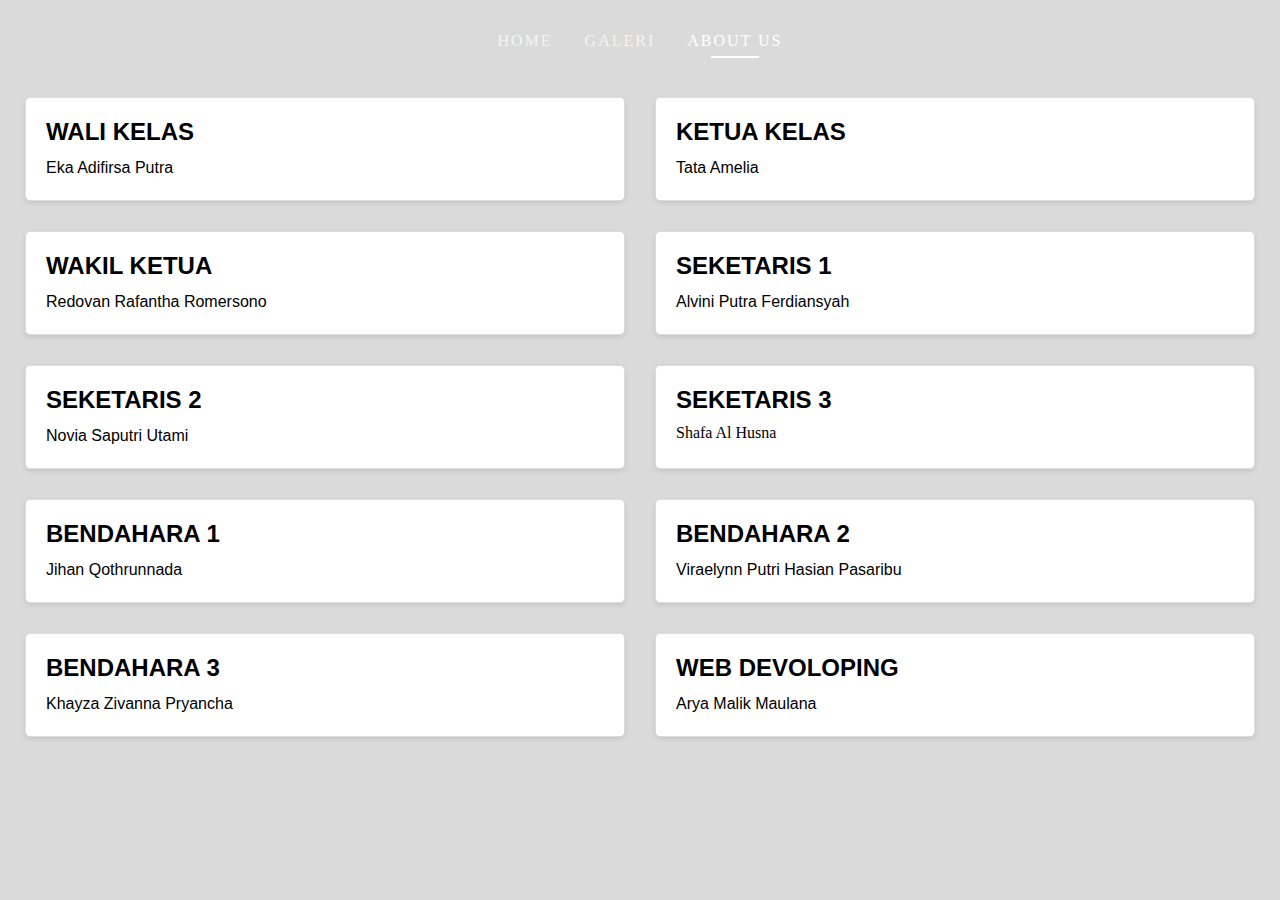
==== about us.html @ 99ce4116 "Add files via upload" ====
<html>
    <head>
        <title>KELAS X.3</title>
    <meta charset="UTF-8">
    <meta name="viewport" content="width=device-width, initial-scale=1.0">
    <link rel="stylesheet" href="about.css">
    <link rel="icon" type="image/kelas-icon" href="gambar/logo.jpeg">
    <link rel="stylesheet" href="https://cdnjs.cloudflare.com/ajax/libs/animate.css/4.1.1/animate.min.css" />
    </head>
    <body>

        <nav>
            <ul>
                <li><a href="index.html" >Home</a></li>
                <li><a href="galeri.html">Galeri</a></li>
                <li><a href="#" class="active">About us</a></li>
            </ul>
        </nav>
        <div class="container">
            <div class="card">
                <h1 class="card-title">WALI KELAS</h1>
                <p class="card-text">Eka Adifirsa Putra</p>
            </div>

                <div class="card">
                    <h1 class="card-title">KETUA KELAS</h1>
                    <p class="card-text">Tata Amelia</p>
                </div>

                <div class="card">
                    <h1 class="card-title">WAKIL KETUA </h1>
                    <p class="card-text">Redovan Rafantha Romersono</p>
                </div>

                <div class="card">
                    <h1 class="card-title">SEKETARIS 1</h1>
                    <p class="card-text">Alvini Putra Ferdiansyah</p>
                </div>

                <div class="card ">
                    <h1 class="card-title">SEKETARIS 2</h1>
                    <p class="card-text">Novia Saputri Utami</p>
                </div>

                <div class="card">
                    <h1 class="card-title">SEKETARIS 3</h1>
                    <p class="carde-text">Shafa Al Husna</p>
                </div>

                <div class="card">
                    <h1 class="card-title">BENDAHARA 1</h1>
                    <p class="card-text">Jihan Qothrunnada</p>
                </div>

                <div class="card">
                    <h1 class="card-title">BENDAHARA 2</h1>
                    <p class="card-text">Viraelynn Putri Hasian Pasaribu</p>
                </div>

                <div class="card">
                    <h1 class="card-title">BENDAHARA 3</h1>
                    <p class="card-text">Khayza Zivanna Pryancha</p>
                </div>

                <div class="card">
                    <h1 class="card-title">WEB DEVOLOPING</h1>
                    <p class="card-text">Arya Malik Maulana</p>
                </div>

        </div> 
        
    </body>
    </html>
---- about.css ----
* {
    margin: 0;
    padding: 0;
    box-sizing: border-box;
}

html body {
    overflow-x: hidden;
    background-color: rgb(218, 218, 218);
}
nav ul {
    display: flex;
    list-style-type: none;
    gap: 2rem;
    justify-content: center;
    position: relative;
    top: 0;
    z-index: 2;
    width: 100%;
    padding: 1.5rem 0;
}
nav ul li a {
    text-decoration: none;
    color: white;
    text-transform: uppercase;
    position: relative;
    padding: .5rem 0;
    display: flex;
    justify-content: center;
    align-items: center;
    opacity: .7;
    letter-spacing: 2px;
}
nav ul li a::before { 
    content: '';
    width: 0;
    position: absolute;
    height: 2px;
    background-color: white;
    bottom: 0;
    transition: all 500ms;
}
nav ul li a.active::before {
    width: 50%;
}

nav ul li a:hover::before {
    width: 50%;
}

nav ul li a.active {
    opacity: 1;
}

  .container {
    display: flex;
    flex-wrap: wrap;
    justify-content: center;
  }

  .card {
    width: 600px;
    margin: 15px;
    padding: 20px;
    border: 1px solid #ddd;
    border-radius: 5px;
    box-shadow: 0 2px 5px rgba(0, 0, 0, 0.1);
    background-color: white;
  }

  .card-title {
    font-size: 24px;
    font-weight: bold;
    margin-bottom: 10px;
  
  }

  .card-text {
    font-size: 16px;
    line-height: 1.5;
   
  }

  .card-title {
    font-family: "Poetsen One", sans-serif;
  }

  .card-text {
    font-family: "Poetsen One", sans-serif;
  }

  @media screen and (max-width: 1000px) {

    .cover-title {
        font-size: 25px;
        top: 20%;
    }

    .cover-img {
        width: 85%;
        left: 60px;
    }
    .card {
        width: 300px;
    }

    .card-title {
        font-size: 16px;
        font-weight: bold;
        margin-bottom: 10px;
      }

      .card-text {
        font-size: 10;
      }
  }
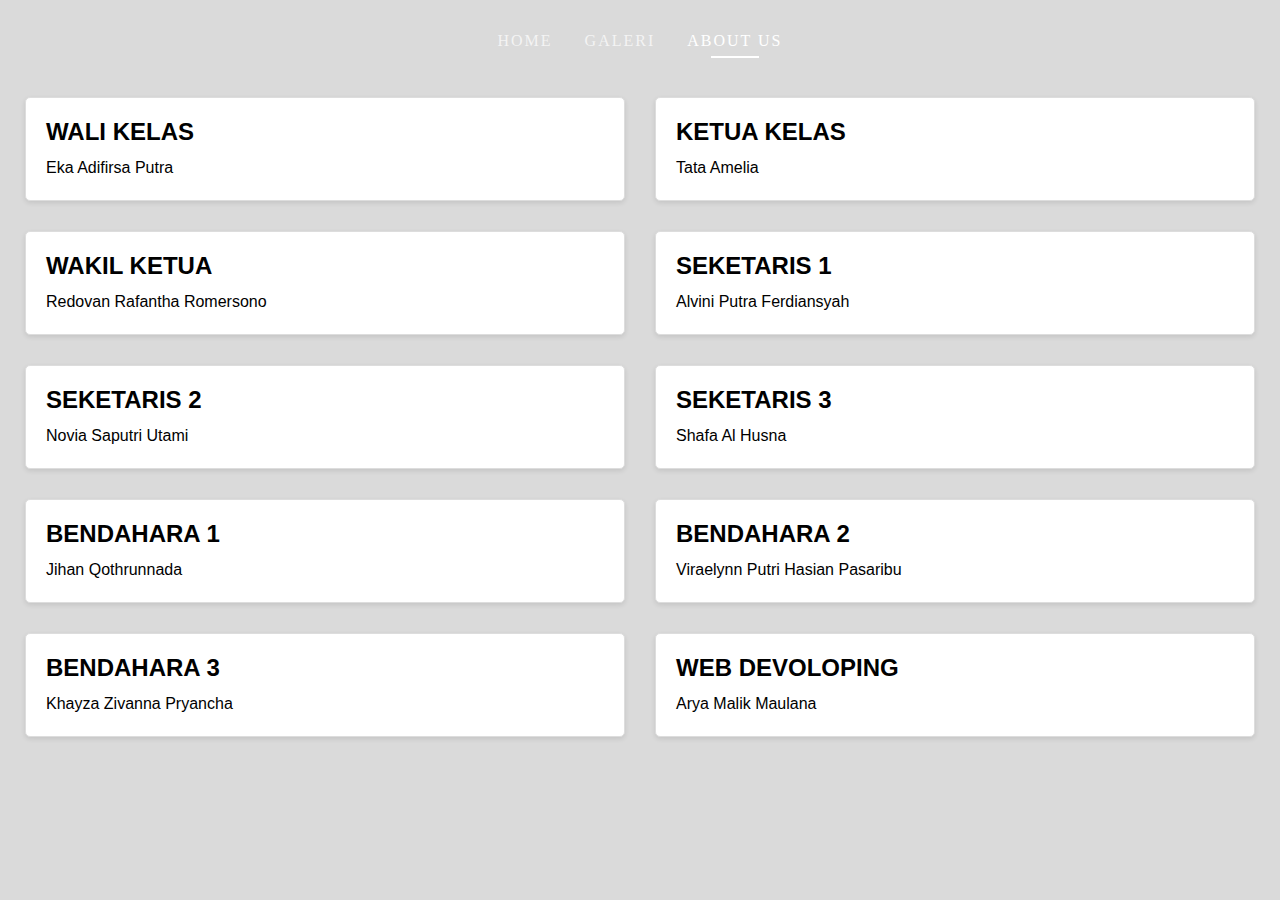
==== commit d696b9f5: "Update about us.html" ====
--- a/about us.html
+++ b/about us.html
@@ -22,47 +22,47 @@
                 <p class="card-text">Eka Adifirsa Putra</p>
             </div>
 
-                <div class="card">
+                <div class="card animate__animated animate__fadeIn">
                     <h1 class="card-title">KETUA KELAS</h1>
                     <p class="card-text">Tata Amelia</p>
                 </div>
 
-                <div class="card">
+                <div class="card animate__animated animate__fadeIn">
                     <h1 class="card-title">WAKIL KETUA </h1>
                     <p class="card-text">Redovan Rafantha Romersono</p>
                 </div>
 
-                <div class="card">
+                <div class="card animate__animated animate__fadeIn">
                     <h1 class="card-title">SEKETARIS 1</h1>
                     <p class="card-text">Alvini Putra Ferdiansyah</p>
                 </div>
 
-                <div class="card ">
+                <div class="card animate__animated animate__fadeIn">
                     <h1 class="card-title">SEKETARIS 2</h1>
                     <p class="card-text">Novia Saputri Utami</p>
                 </div>
 
-                <div class="card">
+                <div class="card animate__animated animate__fadeIn">
                     <h1 class="card-title">SEKETARIS 3</h1>
-                    <p class="carde-text">Shafa Al Husna</p>
+                    <p class="card-text">Shafa Al Husna</p>
                 </div>
 
-                <div class="card">
+                <div class="card animate__animated animate__fadeIn">
                     <h1 class="card-title">BENDAHARA 1</h1>
                     <p class="card-text">Jihan Qothrunnada</p>
                 </div>
 
-                <div class="card">
+                <div class="card animate__animated animate__fadeIn">
                     <h1 class="card-title">BENDAHARA 2</h1>
                     <p class="card-text">Viraelynn Putri Hasian Pasaribu</p>
                 </div>
 
-                <div class="card">
+                <div class="card animate__animated animate__fadeIn">
                     <h1 class="card-title">BENDAHARA 3</h1>
                     <p class="card-text">Khayza Zivanna Pryancha</p>
                 </div>
 
-                <div class="card">
+                <div class="card animate__animated animate__fadeIn">
                     <h1 class="card-title">WEB DEVOLOPING</h1>
                     <p class="card-text">Arya Malik Maulana</p>
                 </div>
@@ -70,4 +70,4 @@
         </div> 
         
     </body>
-    </html>+    </html>
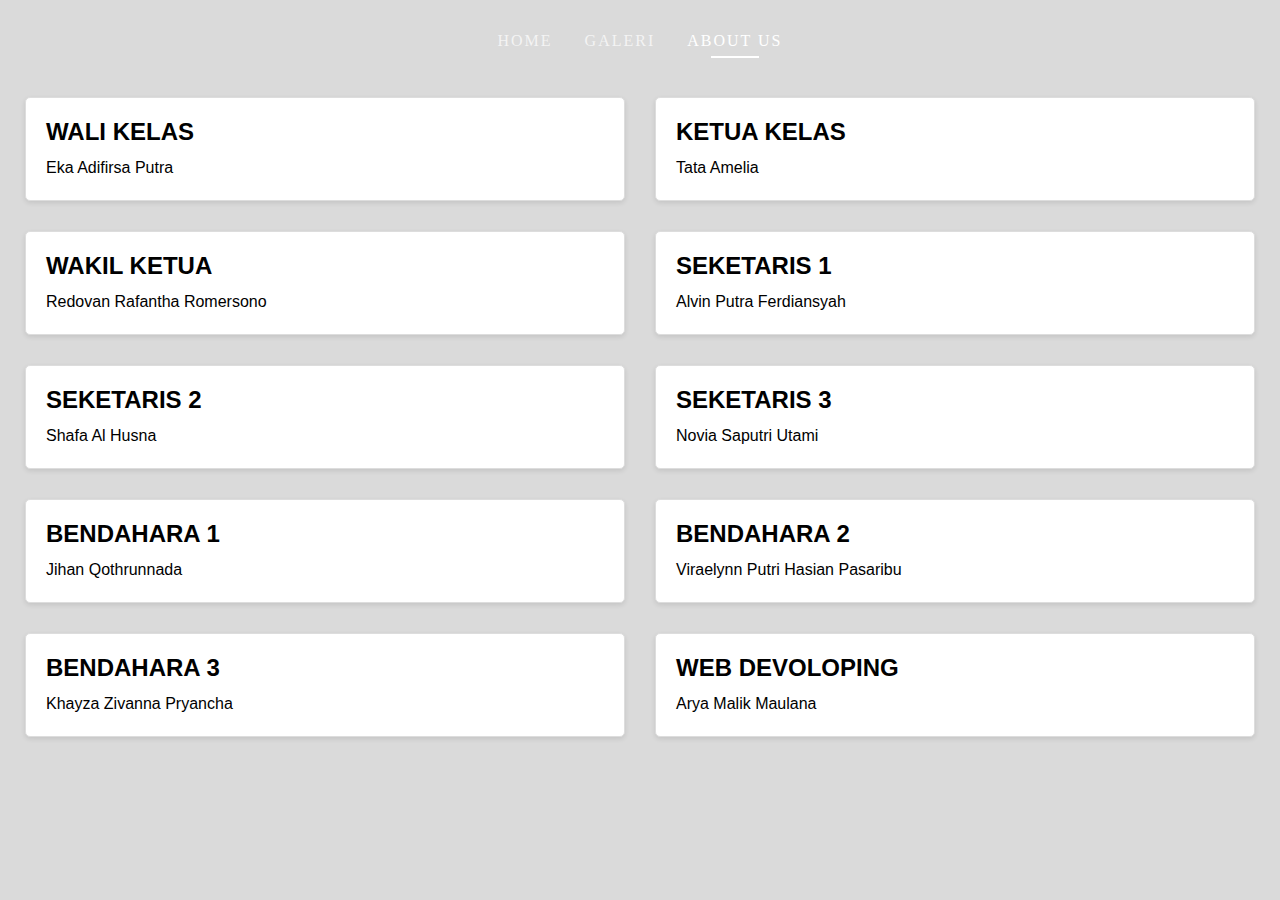
==== commit 5765faa8: "Update about us.html" ====
--- a/about us.html
+++ b/about us.html
@@ -34,17 +34,17 @@
 
                 <div class="card animate__animated animate__fadeIn">
                     <h1 class="card-title">SEKETARIS 1</h1>
-                    <p class="card-text">Alvini Putra Ferdiansyah</p>
+                    <p class="card-text">Alvin Putra Ferdiansyah</p>
                 </div>
 
                 <div class="card animate__animated animate__fadeIn">
                     <h1 class="card-title">SEKETARIS 2</h1>
-                    <p class="card-text">Novia Saputri Utami</p>
+                    <p class="card-text">Shafa Al Husna</p>
                 </div>
 
                 <div class="card animate__animated animate__fadeIn">
                     <h1 class="card-title">SEKETARIS 3</h1>
-                    <p class="card-text">Shafa Al Husna</p>
+                    <p class="card-text">Novia Saputri Utami</p>
                 </div>
 
                 <div class="card animate__animated animate__fadeIn">
--- a/about.css
+++ b/about.css
@@ -114,3 +114,7 @@
         font-size: 10;
       }
   }
+
+.animate__animated animate__fadeIn {
+--animate-duration: 2s;
+}
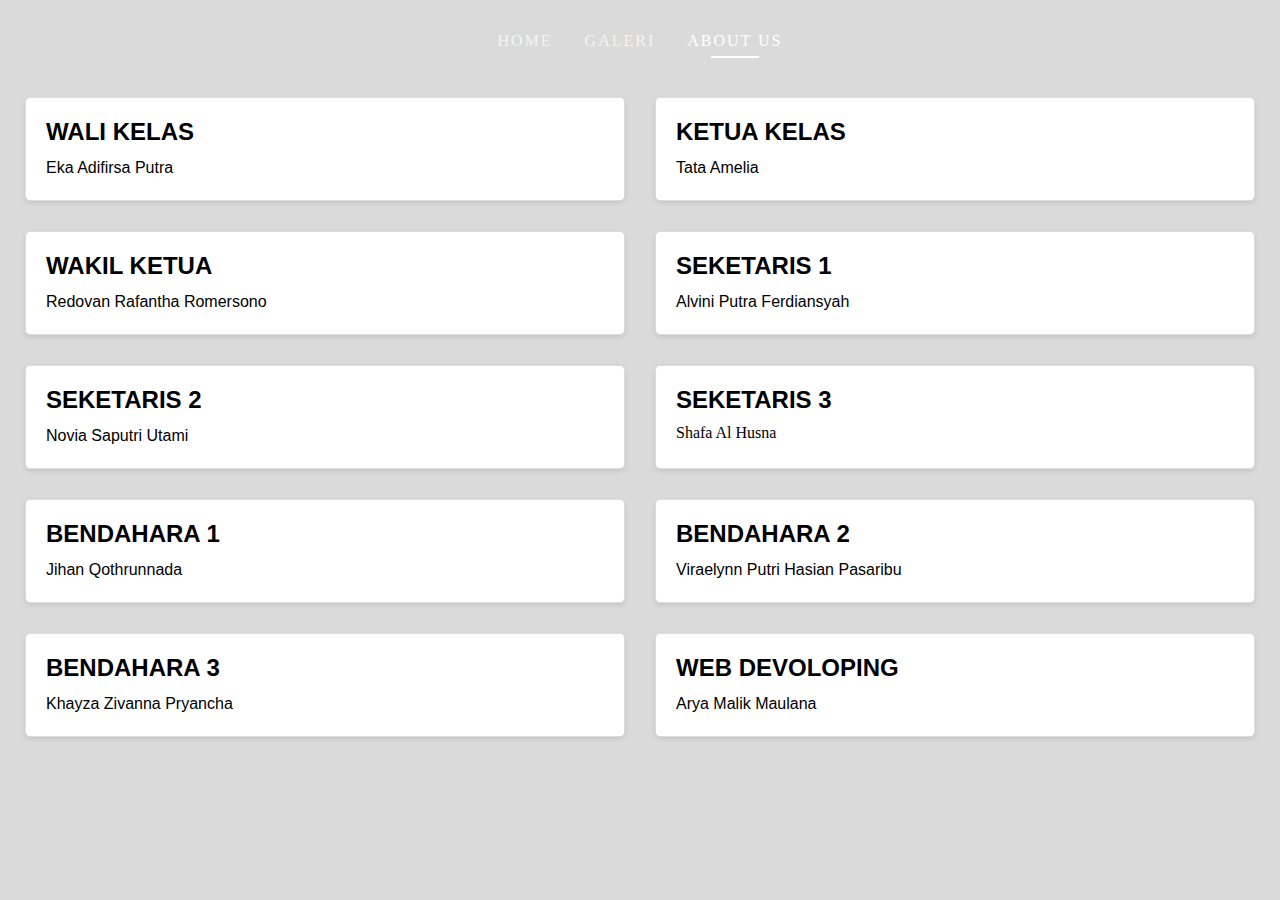
==== commit 6ee0bdad: "Add files via upload" ====
--- a/about us.html
+++ b/about us.html
@@ -4,7 +4,7 @@
     <meta charset="UTF-8">
     <meta name="viewport" content="width=device-width, initial-scale=1.0">
     <link rel="stylesheet" href="about.css">
-    <link rel="icon" type="image/kelas-icon" href="gambar/logo.jpeg">
+    <link rel="icon" type="image/kelas-icon" href="gambar/ikon web.png">
     <link rel="stylesheet" href="https://cdnjs.cloudflare.com/ajax/libs/animate.css/4.1.1/animate.min.css" />
     </head>
     <body>
@@ -22,47 +22,47 @@
                 <p class="card-text">Eka Adifirsa Putra</p>
             </div>
 
-                <div class="card animate__animated animate__fadeIn">
+                <div class="card">
                     <h1 class="card-title">KETUA KELAS</h1>
                     <p class="card-text">Tata Amelia</p>
                 </div>
 
-                <div class="card animate__animated animate__fadeIn">
+                <div class="card">
                     <h1 class="card-title">WAKIL KETUA </h1>
                     <p class="card-text">Redovan Rafantha Romersono</p>
                 </div>
 
-                <div class="card animate__animated animate__fadeIn">
+                <div class="card">
                     <h1 class="card-title">SEKETARIS 1</h1>
-                    <p class="card-text">Alvin Putra Ferdiansyah</p>
+                    <p class="card-text">Alvini Putra Ferdiansyah</p>
                 </div>
 
-                <div class="card animate__animated animate__fadeIn">
+                <div class="card ">
                     <h1 class="card-title">SEKETARIS 2</h1>
-                    <p class="card-text">Shafa Al Husna</p>
-                </div>
-
-                <div class="card animate__animated animate__fadeIn">
-                    <h1 class="card-title">SEKETARIS 3</h1>
                     <p class="card-text">Novia Saputri Utami</p>
                 </div>
 
-                <div class="card animate__animated animate__fadeIn">
+                <div class="card">
+                    <h1 class="card-title">SEKETARIS 3</h1>
+                    <p class="carde-text">Shafa Al Husna</p>
+                </div>
+
+                <div class="card">
                     <h1 class="card-title">BENDAHARA 1</h1>
                     <p class="card-text">Jihan Qothrunnada</p>
                 </div>
 
-                <div class="card animate__animated animate__fadeIn">
+                <div class="card">
                     <h1 class="card-title">BENDAHARA 2</h1>
                     <p class="card-text">Viraelynn Putri Hasian Pasaribu</p>
                 </div>
 
-                <div class="card animate__animated animate__fadeIn">
+                <div class="card">
                     <h1 class="card-title">BENDAHARA 3</h1>
                     <p class="card-text">Khayza Zivanna Pryancha</p>
                 </div>
 
-                <div class="card animate__animated animate__fadeIn">
+                <div class="card">
                     <h1 class="card-title">WEB DEVOLOPING</h1>
                     <p class="card-text">Arya Malik Maulana</p>
                 </div>
@@ -70,4 +70,4 @@
         </div> 
         
     </body>
-    </html>
+    </html>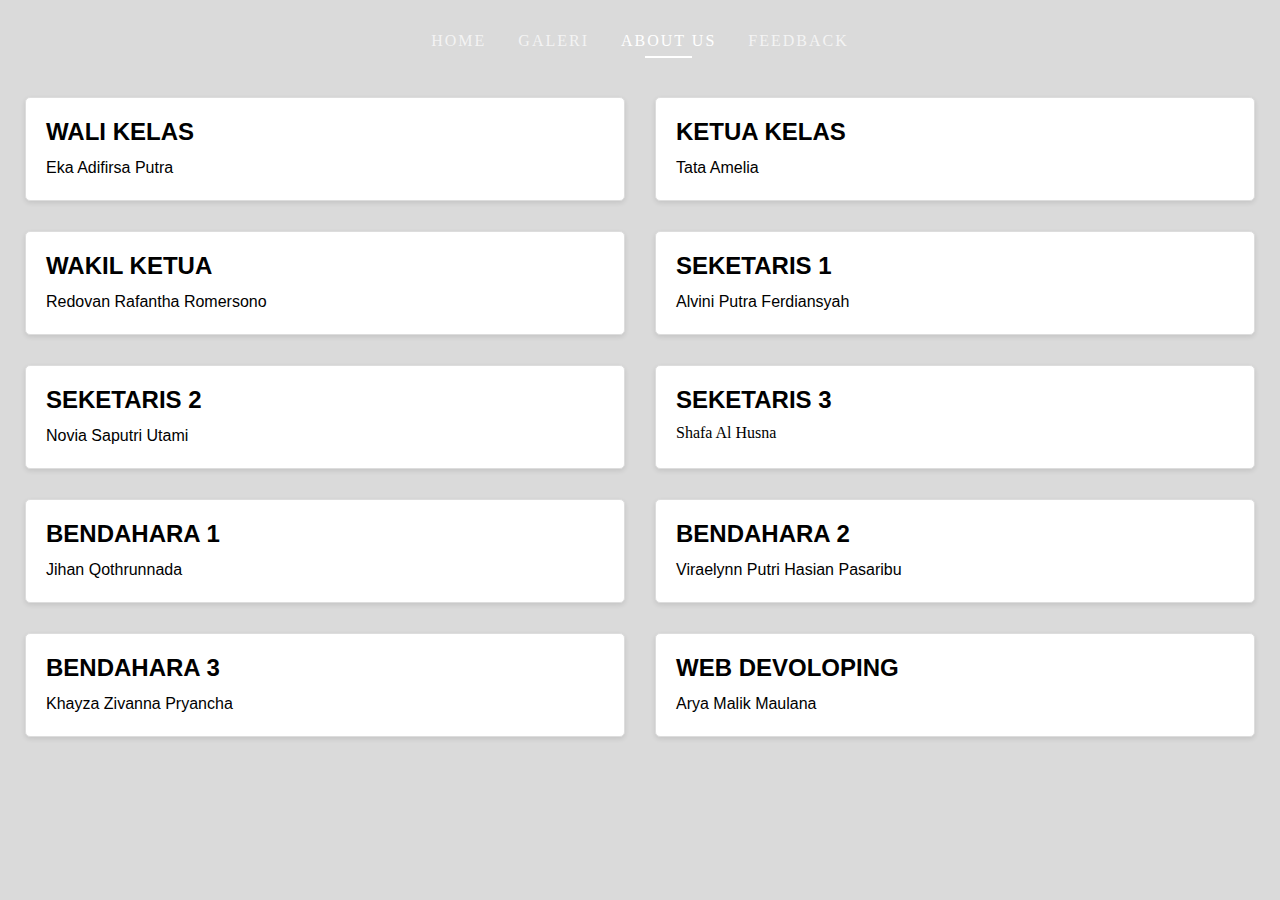
==== commit 70162d6c: "Add files via upload" ====
--- a/about us.html
+++ b/about us.html
@@ -1,4 +1,4 @@
-<html>
+<html lang = "id-ID">
     <head>
         <title>KELAS X.3</title>
     <meta charset="UTF-8">
@@ -14,55 +14,56 @@
                 <li><a href="index.html" >Home</a></li>
                 <li><a href="galeri.html">Galeri</a></li>
                 <li><a href="#" class="active">About us</a></li>
+                <li><a href="https://docs.google.com/forms/d/e/1FAIpQLSegptrEqTEfXlEoSvKhlPGkQcSSyekuNlYU2oKBskR1XQrbuw/viewform?vc=0&c=0&w=1&flr=0">Feedback</a></li>
             </ul>
         </nav>
         <div class="container">
-            <div class="card">
+            <div class="card animate__animated animate__fadeInUp">
                 <h1 class="card-title">WALI KELAS</h1>
                 <p class="card-text">Eka Adifirsa Putra</p>
             </div>
 
-                <div class="card">
+                <div class="card animate__animated animate__fadeInUp">
                     <h1 class="card-title">KETUA KELAS</h1>
                     <p class="card-text">Tata Amelia</p>
                 </div>
 
-                <div class="card">
+                <div class="card animate__animated animate__fadeInUp">
                     <h1 class="card-title">WAKIL KETUA </h1>
                     <p class="card-text">Redovan Rafantha Romersono</p>
                 </div>
 
-                <div class="card">
+                <div class="card animate__animated animate__fadeInUp">
                     <h1 class="card-title">SEKETARIS 1</h1>
                     <p class="card-text">Alvini Putra Ferdiansyah</p>
                 </div>
 
-                <div class="card ">
+                <div class="card animate__animated animate__fadeInUp">
                     <h1 class="card-title">SEKETARIS 2</h1>
                     <p class="card-text">Novia Saputri Utami</p>
                 </div>
 
-                <div class="card">
+                <div class="card animate__animated animate__fadeInUp">
                     <h1 class="card-title">SEKETARIS 3</h1>
                     <p class="carde-text">Shafa Al Husna</p>
                 </div>
 
-                <div class="card">
+                <div class="card animate__animated animate__fadeInUp">
                     <h1 class="card-title">BENDAHARA 1</h1>
                     <p class="card-text">Jihan Qothrunnada</p>
                 </div>
 
-                <div class="card">
+                <div class="card animate__animated animate__fadeInUp">
                     <h1 class="card-title">BENDAHARA 2</h1>
                     <p class="card-text">Viraelynn Putri Hasian Pasaribu</p>
                 </div>
 
-                <div class="card">
+                <div class="card animate__animated animate__fadeInUp">
                     <h1 class="card-title">BENDAHARA 3</h1>
                     <p class="card-text">Khayza Zivanna Pryancha</p>
                 </div>
 
-                <div class="card">
+                <div class="card animate__animated animate__fadeInUp">
                     <h1 class="card-title">WEB DEVOLOPING</h1>
                     <p class="card-text">Arya Malik Maulana</p>
                 </div>
